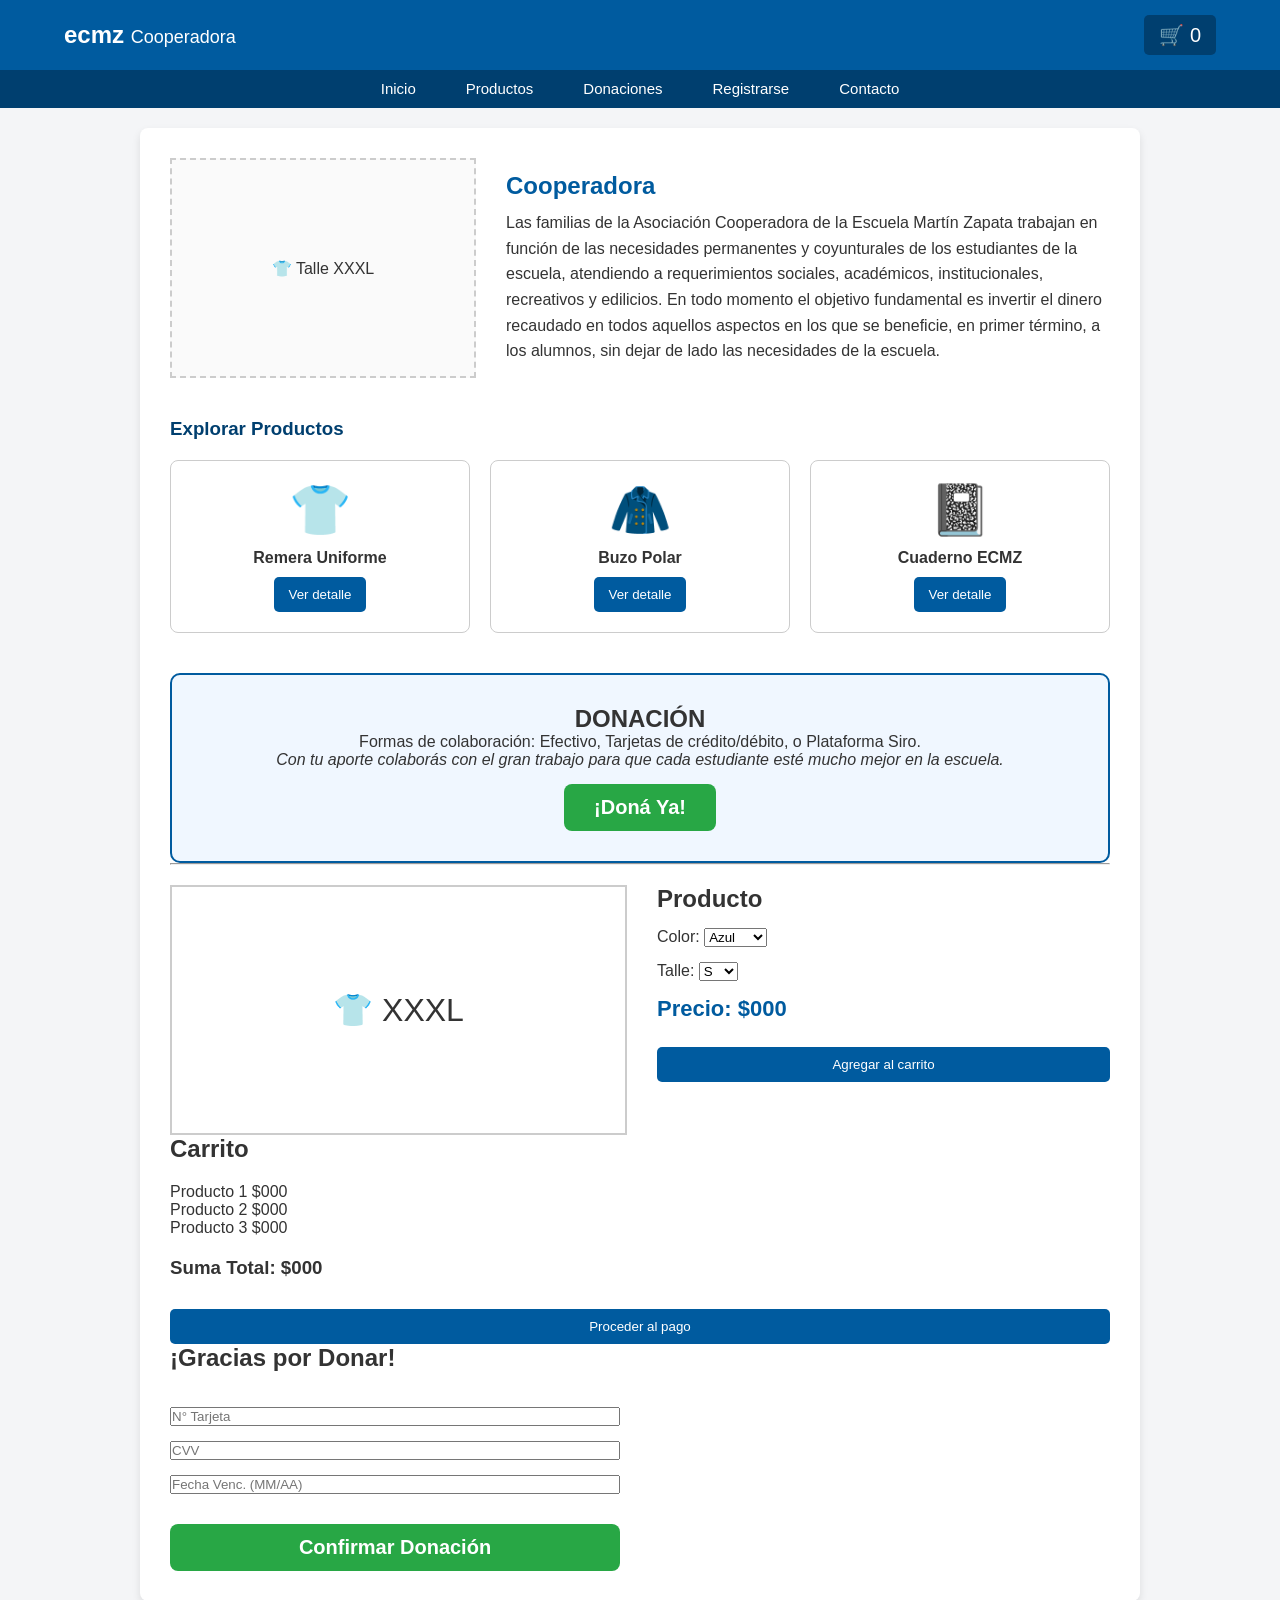
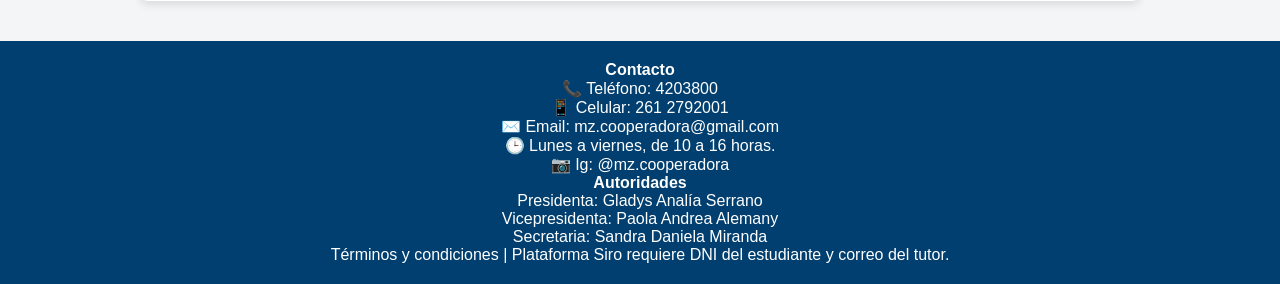
==== src/main/resources/static/Index.html @ 488fa2b1 "inicio" ====
<!DOCTYPE html>
<html lang="es">
<head>
    <meta charset="UTF-8">
    <meta name="viewport" content="width=device-width, initial-scale=1.0">
    <title>Cooperadora ECMZ</title>
    <link rel="stylesheet" href="CSS/coope.css">
</head>
<body>

    <header>
        <div class="logo-container">
            <h1>ecmz <span>Cooperadora</span></h1>
        </div>
        <div class="cart-icon" id="btn-abrir-carrito">
            🛒 <span id="cart-count">0</span>
        </div>
    </header>

    <nav>
        <ul class="nav-links">
            <li><a href="#inicio">Inicio</a></li>
            <li><a href="#productos">Productos</a></li>
            <li><a href="#donacion">Donaciones</a></li>
            <li><a href="#registro">Registrarse</a></li>
            <li><a href="#contacto">Contacto</a></li>
        </ul>
    </nav>

    <main>

        <section id="inicio" class="vista-activa">
            
            <div class="hero">
                <div class="hero-imagen">
                    <div class="remera-placeholder">👕 Talle XXXL</div>
                </div>
                <div class="hero-texto">
                    <h2>Cooperadora</h2>
                    <p>Las familias de la Asociación Cooperadora de la Escuela Martín Zapata trabajan en función de las necesidades permanentes y coyunturales de los estudiantes de la escuela, atendiendo a requerimientos sociales, académicos, institucionales, recreativos y edilicios. En todo momento el objetivo fundamental es invertir el dinero recaudado en todos aquellos aspectos en los que se beneficie, en primer término, a los alumnos, sin dejar de lado las necesidades de la escuela.</p>
                </div>
            </div>

            <div id="productos" class="seccion-productos">
                <h3>Explorar Productos</h3>
                <div class="productos-grid">
                    <div class="card-producto">
                        <div class="img-producto">👕</div>
                        <h4>Remera Uniforme</h4>
                        <button class="btn-ver">Ver detalle</button>
                    </div>
                    <div class="card-producto">
                        <div class="img-producto">🧥</div>
                        <h4>Buzo Polar</h4>
                        <button class="btn-ver">Ver detalle</button>
                    </div>
                    <div class="card-producto">
                        <div class="img-producto">📓</div>
                        <h4>Cuaderno ECMZ</h4>
                        <button class="btn-ver">Ver detalle</button>
                    </div>
                </div>
            </div>

            <div id="donacion" class="seccion-donacion">
                <h2>DONACIÓN</h2>
                <p>Formas de colaboración: Efectivo, Tarjetas de crédito/débito, o Plataforma Siro.</p>
                <p><em>Con tu aporte colaborás con el gran trabajo para que cada estudiante esté mucho mejor en la escuela.</em></p>
                <button class="btn-donar-ya" id="btn-donar-ya">¡Doná Ya!</button>
            </div>

        </section>

        <hr class="separador-vistas">

        <section id="vista-producto" class="vista-secundaria">
            <div class="detalle-layout">
                <div class="detalle-img">👕 XXXL</div>
                <div class="detalle-info">
                    <h2>Producto</h2>
                    <label>Color: <select><option>Azul</option><option>Blanco</option></select></label>
                    <label>Talle: <select><option>S</option><option>M</option><option>L</option><option>XL</option></select></label>
                    <p class="precio-destacado">Precio: $000</p>
                    <button class="btn-accion">Agregar al carrito</button>
                </div>
            </div>
        </section>

        <section id="vista-carrito" class="vista-secundaria">
            <h2>Carrito</h2>
            <div class="lista-carrito">
                <div class="item-carrito"><span>Producto 1</span> <span>$000</span></div>
                <div class="item-carrito"><span>Producto 2</span> <span>$000</span></div>
                <div class="item-carrito"><span>Producto 3</span> <span>$000</span></div>
            </div>
            <div class="total-carrito">
                <h3>Suma Total: $000</h3>
            </div>
            <button class="btn-accion">Proceder al pago</button>
        </section>

        <section id="vista-pago" class="vista-secundaria">
            <h2>¡Gracias por Donar!</h2>
            <form class="formulario-pago">
                <input type="text" placeholder="N° Tarjeta" required>
                <input type="text" placeholder="CVV" required>
                <input type="text" placeholder="Fecha Venc. (MM/AA)" required>
                <button type="submit" class="btn-donar-ya">Confirmar Donación</button>
            </form>
        </section>

    </main>

    <footer id="contacto">
        <div class="footer-layout">
            <div class="contacto-info">
                <h4>Contacto</h4>
                <p>📞 Teléfono: 4203800</p>
                <p>📱 Celular: 261 2792001</p>
                <p>✉️ Email: mz.cooperadora@gmail.com</p>
                <p>🕒 Lunes a viernes, de 10 a 16 horas.</p>
                <p>📷 Ig: @mz.cooperadora</p>
            </div>
            
            <div class="autoridades">
                <h4>Autoridades</h4>
                <p>Presidenta: Gladys Analía Serrano</p>
                <p>Vicepresidenta: Paola Andrea Alemany</p>
                <p>Secretaria: Sandra Daniela Miranda</p>
            </div>
        </div>
        
        <div class="terminos">
            <p>Términos y condiciones | Plataforma Siro requiere DNI del estudiante y correo del tutor.</p>
        </div>
    </footer>
<script src="JS/Coopera.js"></script>
</body>
</html>
---- src/main/resources/static/CSS/coope.css ----
/* ================= HOJA DE ESTILOS MULTIPÁGINA ================= */
:root {
    --azul-principal: #005b9f;
    --azul-oscuro: #003f6f;
    --blanco: #ffffff;
    --gris-fondo: #f4f5f7;
    --gris-texto: #333333;
    --borde: #cccccc;
}

* {
    margin: 0;
    padding: 0;
    box-sizing: border-box;
    font-family: 'Segoe UI', Roboto, Helvetica, Arial, sans-serif;
}

body {
    background-color: var(--gris-fondo);
    color: var(--gris-texto);
}

header {
    background-color: var(--azul-principal);
    color: var(--blanco);
    display: flex;
    justify-content: space-between;
    align-items: center;
    padding: 15px 5%;
}

header h1 {
    font-size: 24px;
}

header h1 span {
    font-weight: normal;
    font-size: 18px;
}

.cart-icon {
    font-size: 20px;
    background-color: var(--azul-oscuro);
    padding: 8px 15px;
    border-radius: 5px;
    cursor: pointer;
}

nav {
    background-color: var(--azul-oscuro);
}

.nav-links {
    list-style: none;
    display: flex;
    justify-content: center;
    padding: 10px 0;
    flex-wrap: wrap;
}

.nav-links li {
    margin: 0 15px;
}

.nav-links a {
    color: var(--blanco);
    text-decoration: none;
    font-size: 15px;
    padding: 5px 10px;
    border-radius: 4px;
}

.nav-links a.active, .nav-links a:hover {
    background-color: var(--azul-principal);
    text-decoration: none;
}

main {
    max-width: 1000px;
    margin: 20px auto;
    padding: 30px;
    background: var(--blanco);
    box-shadow: 0 4px 8px rgba(0,0,0,0.1);
    border-radius: 8px;
}

/* Hero e Inicio */
.hero {
    display: flex;
    gap: 30px;
    margin-bottom: 40px;
    align-items: center;
}

.hero-imagen {
    flex: 1;
    border: 2px dashed var(--borde);
    height: 220px;
    display: flex;
    align-items: center;
    justify-content: center;
    background-color: #fafafa;
}

.hero-texto {
    flex: 2;
}

.hero-texto h2 {
    color: var(--azul-principal);
    margin-bottom: 10px;
}

.hero-texto p {
    line-height: 1.6;
}

/* Grilla de productos */
.seccion-productos {
    margin-top: 30px;
}

.seccion-productos h3 {
    margin-bottom: 20px;
    color: var(--azul-oscuro);
}

.productos-grid {
    display: flex;
    gap: 20px;
}

.card-producto {
    border: 1px solid var(--borde);
    padding: 20px;
    text-align: center;
    flex: 1;
    border-radius: 8px;
}

.img-producto {
    font-size: 50px;
    margin-bottom: 10px;
}

.btn-ver, .btn-accion {
    display: inline-block;
    background-color: var(--azul-principal);
    color: var(--blanco);
    border: none;
    padding: 10px 15px;
    text-decoration: none;
    cursor: pointer;
    border-radius: 5px;
    margin-top: 10px;
    text-align: center;
}

.btn-ver:hover, .btn-accion:hover {
    background-color: var(--azul-oscuro);
}

/* Donación */
.seccion-donacion {
    margin-top: 40px;
    text-align: center;
    border: 2px solid var(--azul-principal);
    padding: 30px;
    border-radius: 10px;
    background-color: #f0f7ff;
}

.btn-donar-ya {
    display: inline-block;
    margin-top: 15px;
    background-color: #28a745;
    color: white;
    font-size: 20px;
    padding: 12px 30px;
    text-decoration: none;
    border-radius: 8px;
    font-weight: bold;
    border: none;
}

.btn-donar-ya:hover {
    background-color: #218838;
}

/* Formularios y Vistas Secundarias */
.vista-secundaria, .seccion-contacto-completa, .contenedor-registro {
    display: flex;
    flex-direction: column;
    gap: 20px;
}

.detalle-layout {
    display: flex;
    gap: 30px;
    margin-top: 20px;
}

.detalle-img {
    flex: 1;
    border: 2px solid var(--borde);
    height: 250px;
    display: flex;
    align-items: center;
    justify-content: center;
    font-size: 32px;
}

.detalle-info {
    flex: 1;
    display: flex;
    flex-direction: column;
    gap: 15px;
}

.campo-opcion label {
    font-weight: bold;
    margin-right: 10px;
}

.precio-destacado {
    font-size: 22px;
    font-weight: bold;
    color: var(--azul-principal);
}

.formulario-pago, .form-registro {
    display: flex;
    flex-direction: column;
    gap: 15px;
    max-width: 450px;
    margin-top: 15px;
}

.grupo-campo {
    display: flex;
    flex-direction: column;
    gap: 5px;
}

.grupo-campo label {
    font-size: 14px;
    font-weight: bold;
}

.grupo-campo input, .grupo-campo select {
    padding: 10px;
    border: 1px solid var(--borde);
    border-radius: 5px;
}

.grupo-doble {
    display: flex;
    gap: 15px;
}

.grupo-doble .grupo-campo {
    flex: 1;
}

.bloque-contacto, .bloque-autoridades {
    margin-bottom: 20px;
}

.bloque-contacto p, .bloque-autoridades li {
    margin-bottom: 8px;
}

.bloque-autoridades ul {
    list-style: none;
}

footer {
    background-color: var(--azul-oscuro);
    color: var(--blanco);
    text-align: center;
    padding: 20px;
    margin-top: 40px;
}

footer a {
    color: #8ab4f8;
}
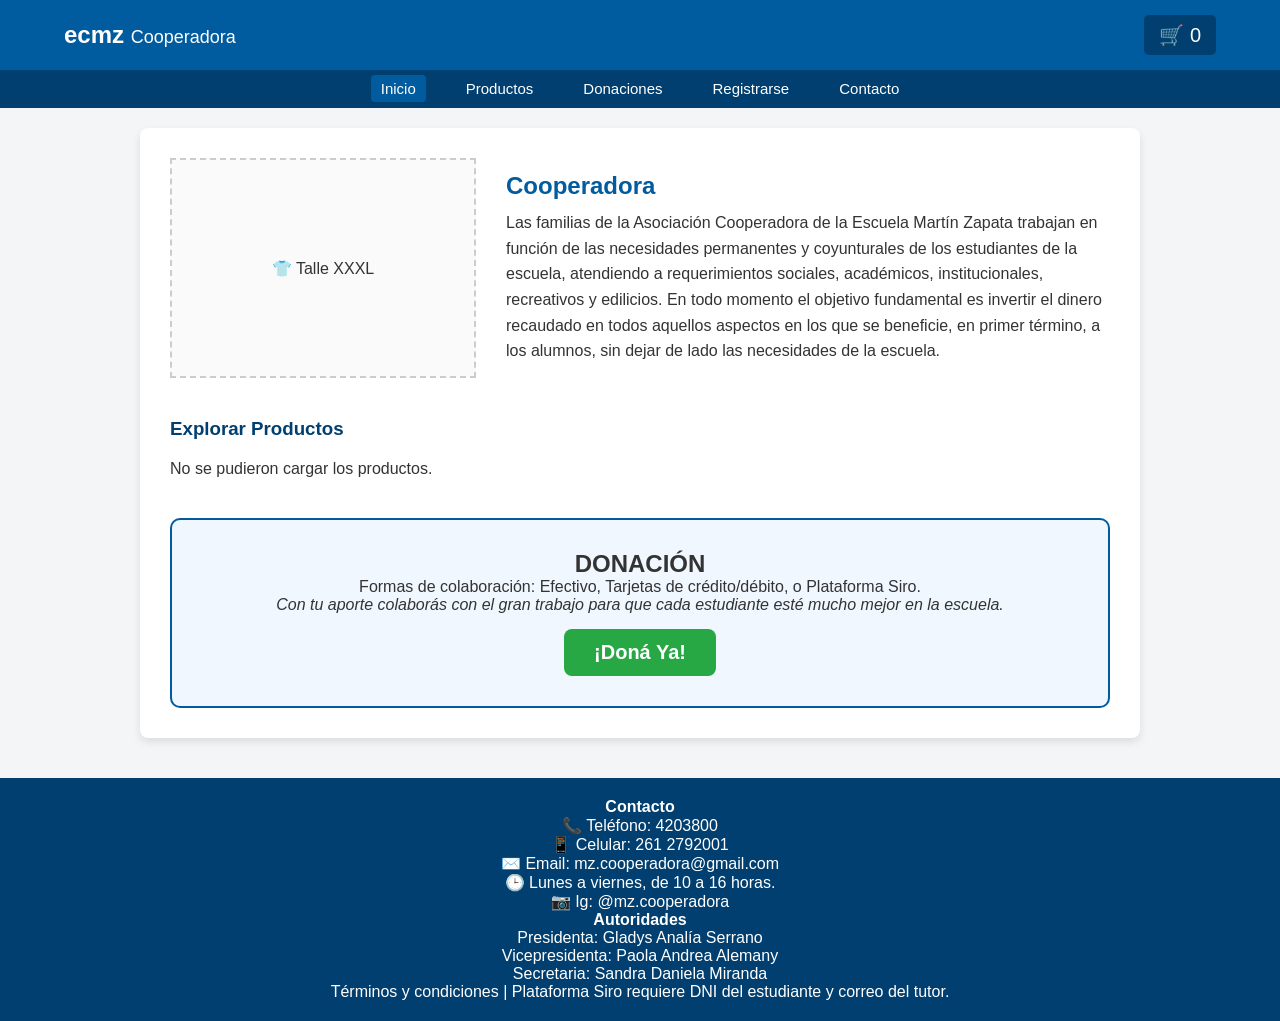
==== commit 0b0cd85b: "cammbios base de datos" ====
--- a/src/main/resources/static/Index.html
+++ b/src/main/resources/static/Index.html
@@ -12,25 +12,25 @@
         <div class="logo-container">
             <h1>ecmz <span>Cooperadora</span></h1>
         </div>
-        <div class="cart-icon" id="btn-abrir-carrito">
+        <a class="cart-icon" id="btn-abrir-carrito" href="carrito.html" style="color:inherit;text-decoration:none;">
             🛒 <span id="cart-count">0</span>
-        </div>
+        </a>
     </header>
 
     <nav>
         <ul class="nav-links">
-            <li><a href="#inicio">Inicio</a></li>
-            <li><a href="#productos">Productos</a></li>
-            <li><a href="#donacion">Donaciones</a></li>
-            <li><a href="#registro">Registrarse</a></li>
-            <li><a href="#contacto">Contacto</a></li>
+            <li><a href="Index.html" class="active">Inicio</a></li>
+            <li><a href="Producto.html">Productos</a></li>
+            <li><a href="Donacion.html">Donaciones</a></li>
+            <li><a href="Registro.html">Registrarse</a></li>
+            <li><a href="Contacto.html">Contacto</a></li>
         </ul>
     </nav>
 
     <main>
 
         <section id="inicio" class="vista-activa">
-            
+
             <div class="hero">
                 <div class="hero-imagen">
                     <div class="remera-placeholder">👕 Talle XXXL</div>
@@ -43,22 +43,8 @@
 
             <div id="productos" class="seccion-productos">
                 <h3>Explorar Productos</h3>
-                <div class="productos-grid">
-                    <div class="card-producto">
-                        <div class="img-producto">👕</div>
-                        <h4>Remera Uniforme</h4>
-                        <button class="btn-ver">Ver detalle</button>
-                    </div>
-                    <div class="card-producto">
-                        <div class="img-producto">🧥</div>
-                        <h4>Buzo Polar</h4>
-                        <button class="btn-ver">Ver detalle</button>
-                    </div>
-                    <div class="card-producto">
-                        <div class="img-producto">📓</div>
-                        <h4>Cuaderno ECMZ</h4>
-                        <button class="btn-ver">Ver detalle</button>
-                    </div>
+                <div class="productos-grid" id="grid-productos">
+                    <p>Cargando productos...</p>
                 </div>
             </div>
 
@@ -66,52 +52,14 @@
                 <h2>DONACIÓN</h2>
                 <p>Formas de colaboración: Efectivo, Tarjetas de crédito/débito, o Plataforma Siro.</p>
                 <p><em>Con tu aporte colaborás con el gran trabajo para que cada estudiante esté mucho mejor en la escuela.</em></p>
-                <button class="btn-donar-ya" id="btn-donar-ya">¡Doná Ya!</button>
+                <a href="Donacion.html"><button class="btn-donar-ya" id="btn-donar-ya">¡Doná Ya!</button></a>
             </div>
 
         </section>
 
-        <hr class="separador-vistas">
-
-        <section id="vista-producto" class="vista-secundaria">
-            <div class="detalle-layout">
-                <div class="detalle-img">👕 XXXL</div>
-                <div class="detalle-info">
-                    <h2>Producto</h2>
-                    <label>Color: <select><option>Azul</option><option>Blanco</option></select></label>
-                    <label>Talle: <select><option>S</option><option>M</option><option>L</option><option>XL</option></select></label>
-                    <p class="precio-destacado">Precio: $000</p>
-                    <button class="btn-accion">Agregar al carrito</button>
-                </div>
-            </div>
-        </section>
-
-        <section id="vista-carrito" class="vista-secundaria">
-            <h2>Carrito</h2>
-            <div class="lista-carrito">
-                <div class="item-carrito"><span>Producto 1</span> <span>$000</span></div>
-                <div class="item-carrito"><span>Producto 2</span> <span>$000</span></div>
-                <div class="item-carrito"><span>Producto 3</span> <span>$000</span></div>
-            </div>
-            <div class="total-carrito">
-                <h3>Suma Total: $000</h3>
-            </div>
-            <button class="btn-accion">Proceder al pago</button>
-        </section>
-
-        <section id="vista-pago" class="vista-secundaria">
-            <h2>¡Gracias por Donar!</h2>
-            <form class="formulario-pago">
-                <input type="text" placeholder="N° Tarjeta" required>
-                <input type="text" placeholder="CVV" required>
-                <input type="text" placeholder="Fecha Venc. (MM/AA)" required>
-                <button type="submit" class="btn-donar-ya">Confirmar Donación</button>
-            </form>
-        </section>
-
     </main>
 
-    <footer id="contacto">
+    <footer>
         <div class="footer-layout">
             <div class="contacto-info">
                 <h4>Contacto</h4>
@@ -121,7 +69,7 @@
                 <p>🕒 Lunes a viernes, de 10 a 16 horas.</p>
                 <p>📷 Ig: @mz.cooperadora</p>
             </div>
-            
+
             <div class="autoridades">
                 <h4>Autoridades</h4>
                 <p>Presidenta: Gladys Analía Serrano</p>
@@ -129,7 +77,7 @@
                 <p>Secretaria: Sandra Daniela Miranda</p>
             </div>
         </div>
-        
+
         <div class="terminos">
             <p>Términos y condiciones | Plataforma Siro requiere DNI del estudiante y correo del tutor.</p>
         </div>
--- a/src/main/resources/static/CSS/coope.css
+++ b/src/main/resources/static/CSS/coope.css
@@ -46,6 +46,7 @@
     cursor: pointer;
 }
 
+a.cart-icon { color: inherit; text-decoration: none; }
 nav {
     background-color: var(--azul-oscuro);
 }
@@ -284,4 +285,29 @@
 
 footer a {
     color: #8ab4f8;
-}+}
+
+/* ===== Catálogo e imágenes de productos ===== */
+[hidden] { display: none !important; }
+
+.productos-grid { flex-wrap: wrap; }
+.card-producto { flex: 1 1 200px; max-width: 280px; }
+
+.img-producto {
+    height: 160px;
+    display: flex;
+    align-items: center;
+    justify-content: center;
+}
+.img-producto-foto {
+    max-width: 100%;
+    max-height: 100%;
+    object-fit: contain;
+}
+.img-placeholder { font-size: 50px; }
+.precio-desde { font-weight: bold; color: var(--azul-principal); margin: 8px 0; }
+
+.detalle-galeria { flex: 1; display: flex; flex-direction: column; gap: 10px; }
+.detalle-img { overflow: hidden; }
+.detalle-img img { max-width: 100%; max-height: 100%; object-fit: contain; }
+.volver { color: var(--azul-principal); text-decoration: none; }
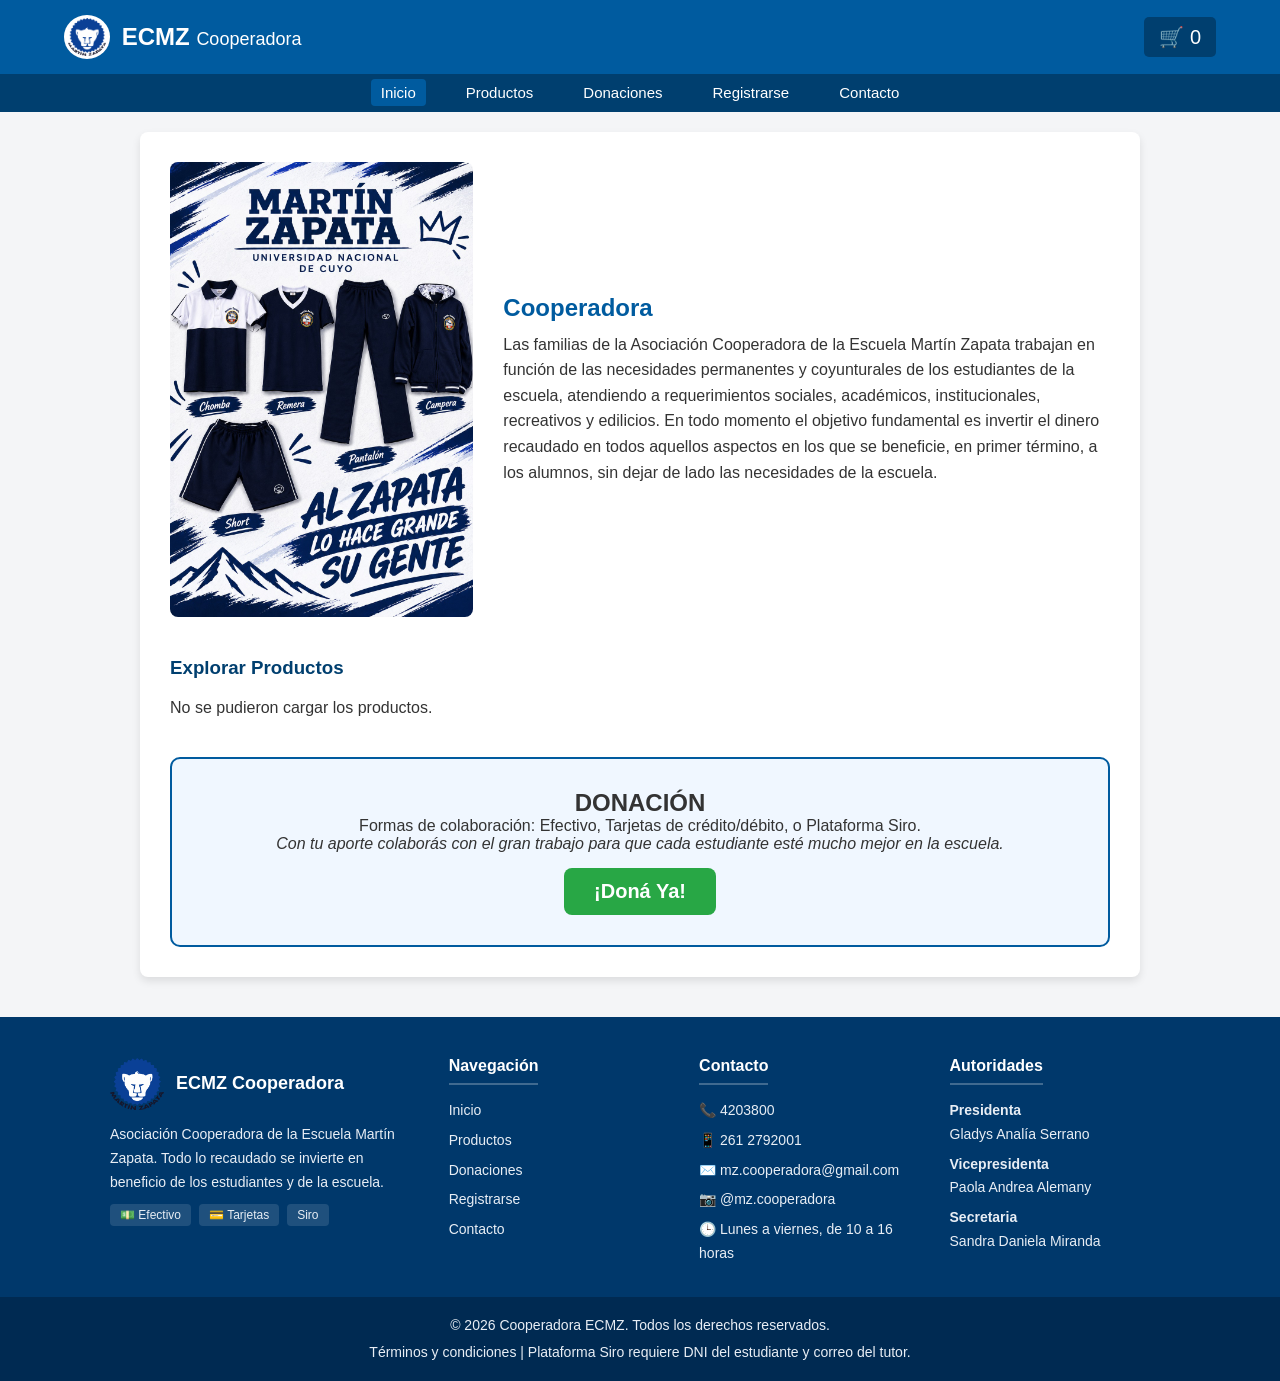
==== commit c1f91c20: "cambios finales" ====
--- a/src/main/resources/static/Index.html
+++ b/src/main/resources/static/Index.html
@@ -9,13 +9,14 @@
 <body>
 
     <header>
-        <div class="logo-container">
-            <h1>ecmz <span>Cooperadora</span></h1>
-        </div>
-        <a class="cart-icon" id="btn-abrir-carrito" href="carrito.html" style="color:inherit;text-decoration:none;">
-            🛒 <span id="cart-count">0</span>
-        </a>
-    </header>
+    <div class="logo-container">
+        <img src="images/Logo.png" alt="Escuela de Comercio Martín Zapata" class="logo-escuela">
+        <h1>ECMZ <span>Cooperadora</span></h1>
+    </div>
+    <a class="cart-icon" id="btn-abrir-carrito" href="carrito.html" style="color:inherit;text-decoration:none;">
+        🛒 <span id="cart-count">0</span>
+    </a>
+</header>
 
     <nav>
         <ul class="nav-links">
@@ -33,7 +34,7 @@
 
             <div class="hero">
                 <div class="hero-imagen">
-                    <div class="remera-placeholder">👕 Talle XXXL</div>
+                    <img src="images/uniformes_zapata.jpeg" alt="Uniformes Martín Zapata: chomba, remera, pantalón, campera y short">
                 </div>
                 <div class="hero-texto">
                     <h2>Cooperadora</h2>
@@ -59,29 +60,60 @@
 
     </main>
 
-    <footer>
-        <div class="footer-layout">
-            <div class="contacto-info">
-                <h4>Contacto</h4>
-                <p>📞 Teléfono: 4203800</p>
-                <p>📱 Celular: 261 2792001</p>
-                <p>✉️ Email: mz.cooperadora@gmail.com</p>
-                <p>🕒 Lunes a viernes, de 10 a 16 horas.</p>
-                <p>📷 Ig: @mz.cooperadora</p>
+    <footer class="pie">
+    <div class="pie-contenedor">
+
+        <div>
+            <div class="pie-marca">
+                <img src="images/Logo.png" alt="Escuela Martín Zapata">
+                <strong>ECMZ Cooperadora</strong>
             </div>
-
-            <div class="autoridades">
-                <h4>Autoridades</h4>
-                <p>Presidenta: Gladys Analía Serrano</p>
-                <p>Vicepresidenta: Paola Andrea Alemany</p>
-                <p>Secretaria: Sandra Daniela Miranda</p>
+            <p>Asociación Cooperadora de la Escuela Martín Zapata. Todo lo recaudado se invierte en beneficio de los estudiantes y de la escuela.</p>
+            <div class="pie-pagos">
+                <span>💵 Efectivo</span>
+                <span>💳 Tarjetas</span>
+                <span>Siro</span>
             </div>
         </div>
 
-        <div class="terminos">
-            <p>Términos y condiciones | Plataforma Siro requiere DNI del estudiante y correo del tutor.</p>
+        <div>
+            <h4>Navegación</h4>
+            <ul>
+                <li><a href="Index.html">Inicio</a></li>
+                <li><a href="Producto.html">Productos</a></li>
+                <li><a href="Donacion.html">Donaciones</a></li>
+                <li><a href="Registro.html">Registrarse</a></li>
+                <li><a href="Contacto.html">Contacto</a></li>
+            </ul>
         </div>
-    </footer>
+
+        <div>
+            <h4>Contacto</h4>
+            <ul>
+                <li>📞 <a href="tel:4203800">4203800</a></li>
+                <li>📱 <a href="tel:+542612792001">261 2792001</a></li>
+                <li>✉️ <a href="mailto:mz.cooperadora@gmail.com">mz.cooperadora@gmail.com</a></li>
+                <li>📷 <a href="https://www.instagram.com/mz.cooperadora" target="_blank" rel="noopener">@mz.cooperadora</a></li>
+                <li>🕒 Lunes a viernes, de 10 a 16 horas</li>
+            </ul>
+        </div>
+
+        <div>
+            <h4>Autoridades</h4>
+            <ul>
+                <li><strong>Presidenta</strong><br>Gladys Analía Serrano</li>
+                <li><strong>Vicepresidenta</strong><br>Paola Andrea Alemany</li>
+                <li><strong>Secretaria</strong><br>Sandra Daniela Miranda</li>
+            </ul>
+        </div>
+
+    </div>
+
+    <div class="pie-inferior">
+        <p>© 2026 Cooperadora ECMZ. Todos los derechos reservados.</p>
+        <p>Términos y condiciones | Plataforma Siro requiere DNI del estudiante y correo del tutor.</p>
+    </div>
+</footer>
 <script src="JS/Coopera.js"></script>
 </body>
 </html>
--- a/src/main/resources/static/CSS/coope.css
+++ b/src/main/resources/static/CSS/coope.css
@@ -95,12 +95,16 @@
 
 .hero-imagen {
     flex: 1;
-    border: 2px dashed var(--borde);
-    height: 220px;
-    display: flex;
-    align-items: center;
-    justify-content: center;
+    max-width: 380px;
+    border-radius: 8px;
+    overflow: hidden;
     background-color: #fafafa;
+}
+
+.hero-imagen img {
+    width: 100%;
+    height: auto;
+    display: block;
 }
 
 .hero-texto {
@@ -311,3 +315,123 @@
 .detalle-img { overflow: hidden; }
 .detalle-img img { max-width: 100%; max-height: 100%; object-fit: contain; }
 .volver { color: var(--azul-principal); text-decoration: none; }
+
+/*lOGO ESC*/
+.logo-container {
+    display: flex;
+    align-items: center;
+    gap: 12px;
+}
+
+.logo-escuela {
+    height: 44px;
+    width: auto;
+}
+.logo-escuela {
+    height: 44px;
+    width: auto;
+    background: var(--blanco);
+    border-radius: 50%;
+    padding: 3px;
+}
+
+/* ===== Footer estilo e-commerce ===== */
+footer.pie {
+    background: #00386b;
+    color: #e8eef5;
+    text-align: left;
+    padding: 0;
+    margin-top: 40px;
+}
+
+.pie a {
+    color: #e8eef5;
+    text-decoration: none;
+}
+
+.pie a:hover {
+    color: #ffffff;
+    text-decoration: underline;
+}
+
+.pie-contenedor {
+    max-width: 1100px;
+    margin: 0 auto;
+    padding: 40px 20px 25px;
+    display: grid;
+    grid-template-columns: 1.4fr 1fr 1fr 1fr;
+    gap: 30px;
+}
+
+.pie h4 {
+    color: #ffffff;
+    font-size: 16px;
+    margin: 0 0 14px;
+    padding-bottom: 8px;
+    border-bottom: 2px solid rgba(255, 255, 255, 0.25);
+    display: inline-block;
+}
+
+.pie p,
+.pie li {
+    font-size: 14px;
+    line-height: 1.7;
+    margin: 0 0 6px;
+}
+
+.pie ul {
+    list-style: none;
+    padding: 0;
+    margin: 0;
+}
+
+.pie-marca {
+    display: flex;
+    align-items: center;
+    gap: 12px;
+    margin-bottom: 12px;
+}
+
+.pie-marca img {
+    width: 54px;
+    height: 54px;
+    object-fit: contain;
+}
+
+.pie-marca strong {
+    font-size: 18px;
+    color: #ffffff;
+}
+
+.pie-pagos {
+    display: flex;
+    flex-wrap: wrap;
+    gap: 8px;
+    margin-top: 10px;
+}
+
+.pie-pagos span {
+    background: rgba(255, 255, 255, 0.12);
+    border-radius: 4px;
+    padding: 4px 10px;
+    font-size: 12px;
+}
+
+.pie-inferior {
+    background: #002a52;
+    text-align: center;
+    padding: 14px 20px;
+    font-size: 13px;
+}
+
+.pie-inferior p {
+    margin: 3px 0;
+}
+
+@media (max-width: 800px) {
+    .pie-contenedor { grid-template-columns: 1fr 1fr; }
+}
+
+@media (max-width: 500px) {
+    .pie-contenedor { grid-template-columns: 1fr; }
+}
